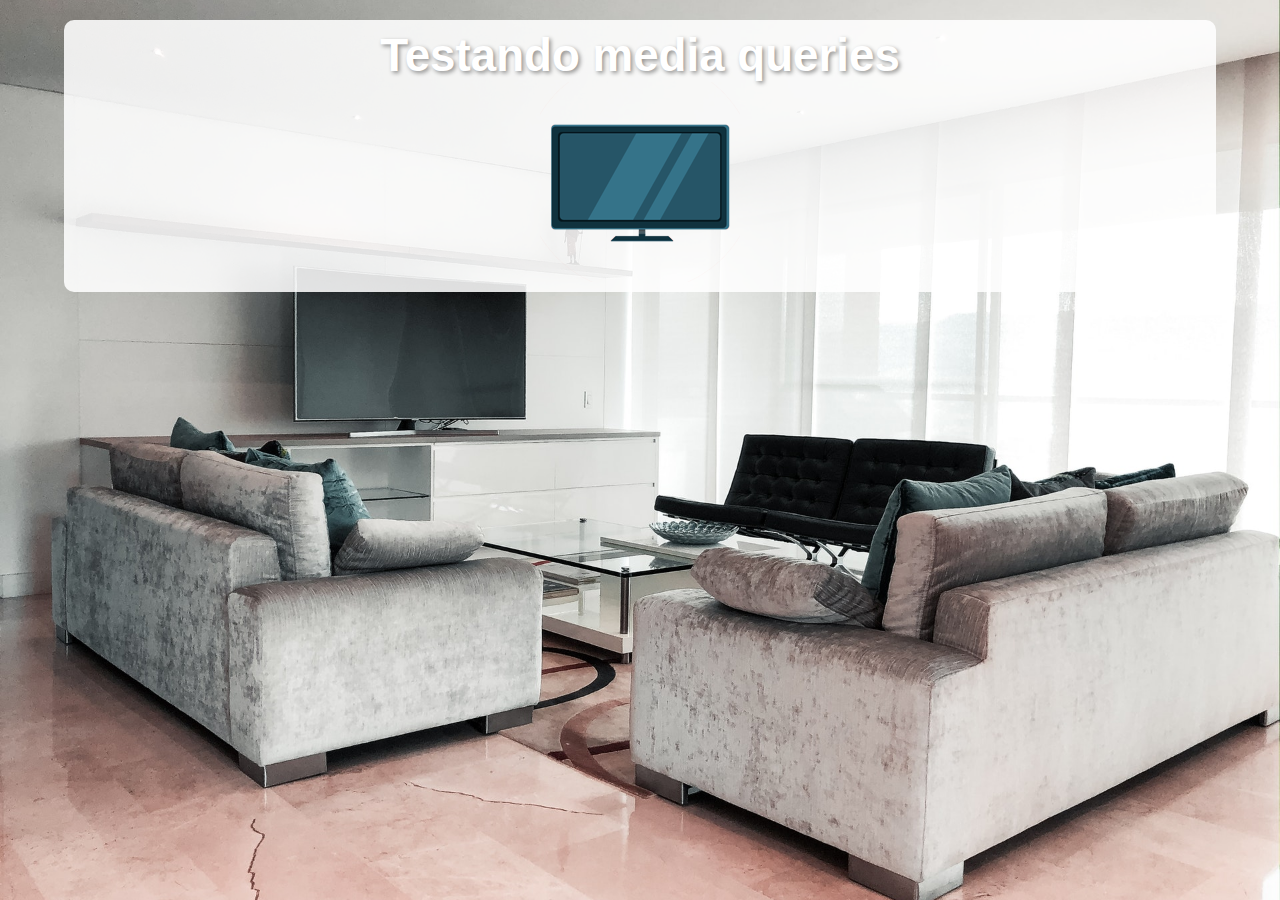
==== index.html @ d7558548 "testes" ====
<!DOCTYPE html>
<html lang="pt-br">
<head>
    <meta charset="UTF-8">
    <meta http-equiv="X-UA-Compatible" content="IE=edge">
    <meta name="viewport" content="width=device-width, initial-scale=1.0">      
    <title>Media Query</title>
    <link rel="stylesheet" href="estilos/style.css" media="all">
    <link rel="stylesheet" href="estilos/media-query.css">
</head>
<body>
    <main>
        <h1>Testando media queries</h1>
        <img id="phone" src="imagens/icon-phone.png" alt="Smartphone">
        <img id="tablet" src="imagens/icon-tablet.png" alt="Tablet">
        <img id="print" src="imagens/icon-print.png" alt="Impressão">
        <img id="pc" src="imagens/icon-pc.png" alt="Computador">
        <img id="tv" src="imagens/icon-tv.png" alt="TV">
    </main>
</body>
</html>
---- estilos/style.css ----
@charset "utf-8";

/* VERSÃO MOBILE FIRTST*/
*{
    margin: 0px;
    padding: 0px;
    font-family: Arial, Helvetica, sans-serif;
    font-size: 1.3em;
    box-sizing: border-box;
}

html{
    
    height: 100vh;
}

body{
    background: black url("../imagens/back-phone.jpg") no-repeat;
    background-size: cover;
    background-position: center center;
}

main{
    background-color: rgba(255, 255, 255, 0.866);
    width: 90vw;
    margin: auto;
    margin-top: 20px;
    border-radius: 10px;
    padding: 10px;
}

h1{
    font-size: 1.3em;
    text-align: center;
    color: white;
    text-shadow: 2px 2px 4px rgba(0, 0, 0, 0.415);
}

img{
    display: block;
    margin: auto;
}

img#phone {display: block;}
img#tablet {display: none;}
img#print{display: none;}
img#pc {display: none;}
img#tv{display: none;}
---- estilos/media-query.css ----
@charset "utf-8";
/*Todas as outras versões*/
/*
pequenas telas
celular  até 600
tablet  700 até 768
desktop 768 até 992px 
grandes telas 992 até 1200px
*/

@media print{ /*IMPRESSÃO*/
    *{
        font-family: 'Courier New', Courier, monospace;
        color: black;
        font-size: 1.3em;
    }
    body{
        background-image: url("../imagens/back-print.jpg"); /*DESNECESSARIO POIS NÃO IMPRIMI BACKGROUND*/
        
    }
    main h1{
        color: black;
        text-shadow: none;
       
    }

    main{
        border: 2px solid black;
        width: 90vw;
    }
    main::after{
        content: "Essa impressão foi feita através do site cursoemvideo.com";
        text-decoration: overline;
    }

    img#phone {display: none;}
    img#tablet {display: none;}
    img#print{display: none;}
    img#pc {display: none;}
    img#tv{display: block;}
}

@media screen and (min-width: 769px) and (max-width: 992px) { /* TABLET */
    body {
        background-image: url("../imagens/back-tablet.jpg");
    }

    img#phone {display: none;}
    img#tablet {display: block;}
    img#print{display: none;}
    img#pc {display: none;}
    img#tv{display: none;}

}

@media screen and (min-width: 992px) and (max-width: 1200px) { /* DESKTOP */
    body{
        background-image: url("../imagens/back-pc.jpg");

    }

    img#phone {display: none;}
    img#tablet {display: none;}
    img#print{display: none;}
    img#pc {display: block;}
    img#tv{display: none;}

}

@media screen and (min-width: 1200px) { /* GRANDES TELAS */
    body{
        background-image: url("../imagens/back-tv.jpg");
    }

    img#phone {display: none;}
    img#tablet {display: none;}
    img#print{display: none;}
    img#pc {display: none;}
    img#tv{display: block;}
}
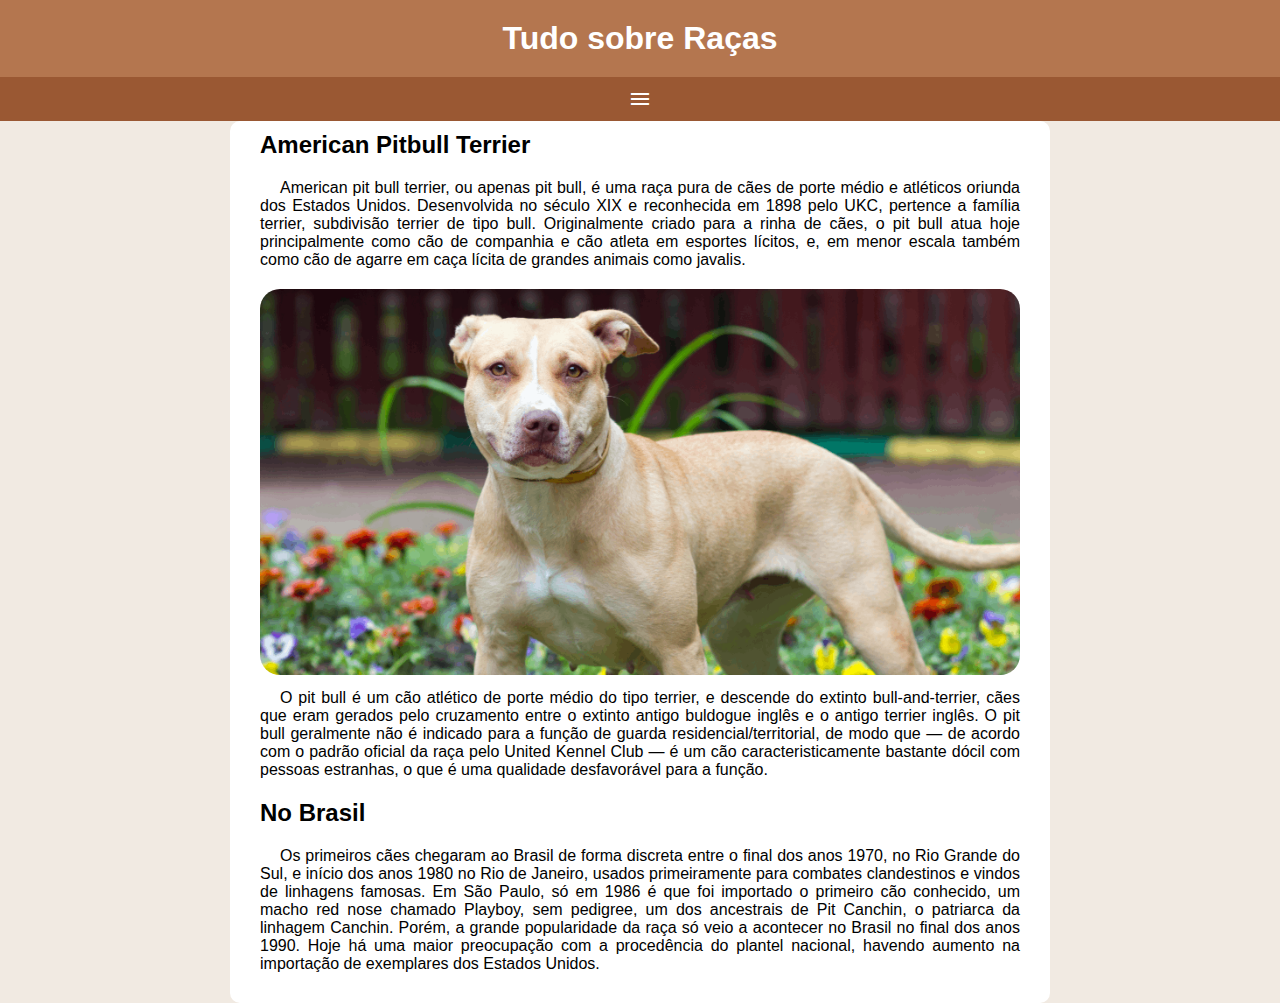
==== commit 8b85cf2b: "teste site pitbull" ====
--- a/index.html
+++ b/index.html
@@ -3,19 +3,56 @@
 <head>
     <meta charset="UTF-8">
     <meta http-equiv="X-UA-Compatible" content="IE=edge">
-    <meta name="viewport" content="width=device-width, initial-scale=1.0">      
+    <meta name="viewport" content="width=device-width, initial-scale=1.0">
     <title>Media Query</title>
-    <link rel="stylesheet" href="estilos/style.css" media="all">
-    <link rel="stylesheet" href="estilos/media-query.css">
+    <link rel="stylesheet" href="https://fonts.googleapis.com/css2?family=Material+Symbols+Outlined:opsz,wght,FILL,GRAD@48,400,0,0"/>
+    <link rel="stylesheet" href="estilos/style.css">
+
+
 </head>
 <body>
+    <header>
+        <h1>Tudo sobre Raças</h1>
+        <span id="burguer" class="material-symbols-outlined" onclick="clickMenu()"> menu</span>
+             <menu id="itens">
+                <ul>
+                    <li ><a href="#">Home</a></li>
+                    <li><a href="#">Novas Raças</a></li>
+                    <li> <a href="#">Curiosidades</a></li>
+                </ul>
+            
+            </menu>
+    </header>
     <main>
-        <h1>Testando media queries</h1>
-        <img id="phone" src="imagens/icon-phone.png" alt="Smartphone">
-        <img id="tablet" src="imagens/icon-tablet.png" alt="Tablet">
-        <img id="print" src="imagens/icon-print.png" alt="Impressão">
-        <img id="pc" src="imagens/icon-pc.png" alt="Computador">
-        <img id="tv" src="imagens/icon-tv.png" alt="TV">
+        <article>
+            <H2>American Pitbull Terrier</H2>
+            <p>American pit bull terrier, ou apenas pit bull, é uma raça pura de cães de porte médio e atléticos oriunda dos Estados Unidos. Desenvolvida no século XIX e reconhecida em 1898 pelo UKC, pertence a família terrier, subdivisão terrier de tipo bull.
+
+            Originalmente criado para a rinha de cães, o pit bull atua hoje principalmente como cão de companhia e cão atleta em esportes lícitos, e, em menor escala também como cão de agarre em caça lícita de grandes animais como javalis.</p>
+
+            <picture>
+                <source media="(max-width: 500px )" srcset="img/pitbull-p.png" id="img-p">
+              <img src="img/pitbull-2.png" alt="" id="img-g">
+            </picture>
+                <p>
+                O pit bull é um cão atlético de porte médio do tipo terrier, e descende do extinto bull-and-terrier, cães que eram gerados pelo cruzamento entre o extinto antigo buldogue inglês e o antigo terrier inglês.
+                O pit bull geralmente não é indicado para a função de guarda residencial/territorial, de modo que — de acordo com o padrão oficial da raça pelo United Kennel Club — é um cão caracteristicamente bastante dócil com pessoas estranhas, o que é uma qualidade desfavorável para a função.
+
+                </p>
+            <H2>No Brasil</H2>
+                <p>Os primeiros cães chegaram ao Brasil de forma discreta entre o final dos anos 1970, no Rio Grande do Sul, e início dos anos 1980 no Rio de Janeiro, usados primeiramente para combates clandestinos e vindos de linhagens famosas. Em São Paulo, só em 1986 é que foi importado o primeiro cão conhecido, um macho red nose chamado Playboy, sem pedigree, um dos ancestrais de Pit Canchin, o patriarca da linhagem Canchin. Porém, a grande popularidade da raça só veio a acontecer no Brasil no final dos anos 1990.
+                Hoje há uma maior preocupação com a procedência do plantel nacional, havendo aumento na importação de exemplares dos Estados Unidos.  
+            </p>
+        </article>
     </main>
+    <script>
+        function clickMenu(){
+            if ( itens.style.display == "block"){
+                itens.style.display = "none"
+            } else{
+                itens.style.display = "block"
+            }
+        }
+    </script>
 </body>
 </html>--- a/estilos/style.css
+++ b/estilos/style.css
@@ -1,48 +1,111 @@
 @charset "utf-8";
 
-/* VERSÃO MOBILE FIRTST*/
+
+
+:root{
+    --cor01: #b4764f;
+    --cor02: #cd966c;
+    --cor03: #9a5833;
+    --cor04: #e6b68b;
+    --corfundo: #f1eae2;
+}
+
 *{
+    font-family: Arial, Helvetica, sans-serif;
     margin: 0px;
     padding: 0px;
-    font-family: Arial, Helvetica, sans-serif;
-    font-size: 1.3em;
-    box-sizing: border-box;
 }
 
-html{
-    
-    height: 100vh;
+body, html {
+    background-color:var(--corfundo);
 }
 
-body{
-    background: black url("../imagens/back-phone.jpg") no-repeat;
-    background-size: cover;
-    background-position: center center;
+header{
+    background-color: var(--cor01);
+    color: white;
+}
+
+header > h1{
+    padding: 20px;
+    text-align: center;
+}
+#burguer{
+    display: block;
+    background-color: var(--cor03);
+    color: white;
+    text-align: center;
+    padding: 10px;
+    cursor: pointer;
+}
+#burguer:hover{
+    background-color: var(--corfundo);
+    color: black;
+}
+
+
+
+menu{
+    display: none;
+    background-color: var(--cor02) ;
+    
+}
+
+menu ul{
+    list-style-type: none;
+}
+
+menu > ul > li > a{
+   display: block;
+   padding: 10px;
+   text-decoration: none;
+   text-align: center;
+   font-weight: bold;
+
+   color: white;
+   border-top: 2px solid ;
+   cursor: pointer;  
+}
+
+menu > ul > li a:hover{
+    background-color: #e6b68b;
 }
 
 main{
-    background-color: rgba(255, 255, 255, 0.866);
-    width: 90vw;
+    min-width: 400px;
+    max-width: 800px;
+
+
+    background-color: white;
     margin: auto;
-    margin-top: 20px;
+    padding: 10px;
     border-radius: 10px;
-    padding: 10px;
+    
+    
 }
 
-h1{
-    font-size: 1.3em;
-    text-align: center;
-    color: white;
-    text-shadow: 2px 2px 4px rgba(0, 0, 0, 0.415);
+main img{
+    width: 100%;
+    margin: auto;
+
+    margin-bottom: 10px;
+
+    border-radius: 20px;
 }
 
-img{
-    display: block;
-    margin: auto;
+article > h2{
+    padding-bottom: 20px;
+    
 }
 
-img#phone {display: block;}
-img#tablet {display: none;}
-img#print{display: none;}
-img#pc {display: none;}
-img#tv{display: none;}+article{
+    margin: 0px 20px 0px 20px ;
+}
+
+article p{
+    text-align: justify;
+    margin-bottom: 20px;
+    text-indent: 20px;
+    
+   
+}
+
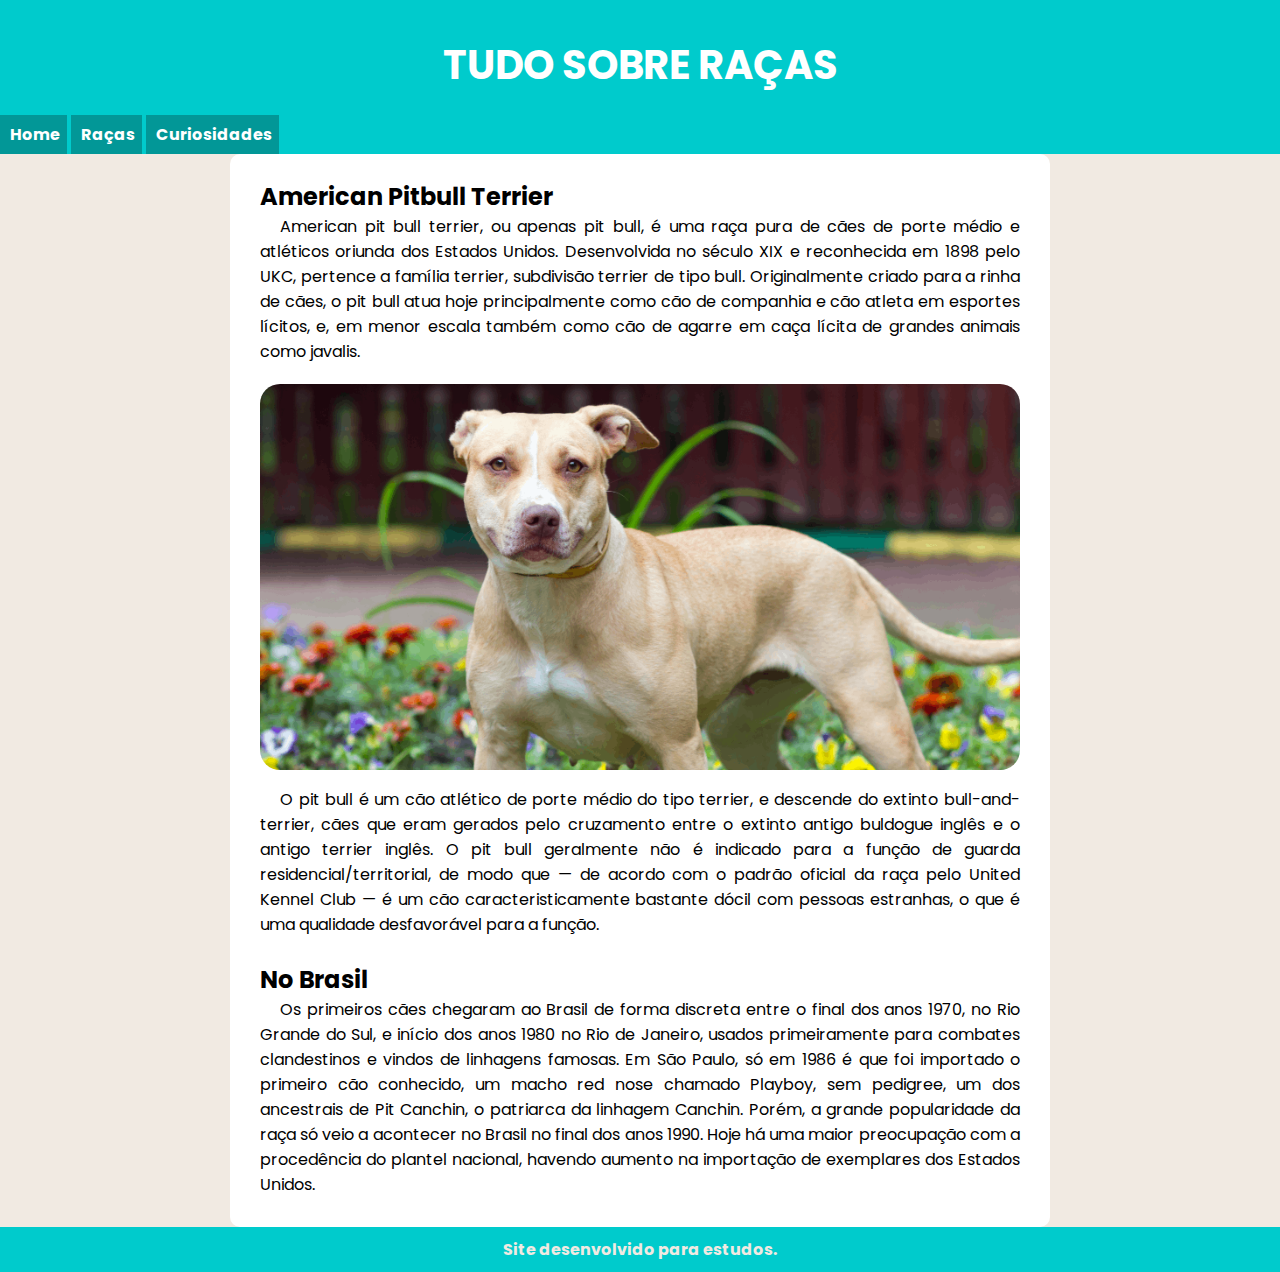
==== commit 81758232: "site final" ====
--- a/index.html
+++ b/index.html
@@ -7,17 +7,18 @@
     <title>Media Query</title>
     <link rel="stylesheet" href="https://fonts.googleapis.com/css2?family=Material+Symbols+Outlined:opsz,wght,FILL,GRAD@48,400,0,0"/>
     <link rel="stylesheet" href="estilos/style.css">
+    <link rel="stylesheet" href="estilos/media-query.css">
 
 
 </head>
-<body>
+<body onresize="mudouTamanho">
     <header>
-        <h1>Tudo sobre Raças</h1>
+        <h1>TUDO SOBRE RAÇAS</h1>
         <span id="burguer" class="material-symbols-outlined" onclick="clickMenu()"> menu</span>
              <menu id="itens">
                 <ul>
                     <li ><a href="#">Home</a></li>
-                    <li><a href="#">Novas Raças</a></li>
+                    <li><a href="#">Raças</a></li>
                     <li> <a href="#">Curiosidades</a></li>
                 </ul>
             
@@ -45,7 +46,18 @@
             </p>
         </article>
     </main>
+    <footer>
+        <p>Site desenvolvido para estudos.</p>
+    </footer>
     <script>
+        function mudouTamanho(){
+            if (window.innerWidth >= 768) {
+                itens.style.display == "block"
+            } else{
+                itens.style.display == "none"
+            }
+        }
+
         function clickMenu(){
             if ( itens.style.display == "block"){
                 itens.style.display = "none"
@@ -54,5 +66,6 @@
             }
         }
     </script>
+
 </body>
 </html>--- a/estilos/style.css
+++ b/estilos/style.css
@@ -1,76 +1,102 @@
 @charset "utf-8";
 
 
+@import url('https://fonts.googleapis.com/css2?family=Poppins:wght@200;300;400;500;600;700&display=swap');
 
-:root{
+
+:root {
     --cor01: #b4764f;
     --cor02: #cd966c;
     --cor03: #9a5833;
     --cor04: #e6b68b;
     --corfundo: #f1eae2;
+
+    --fontbody: font-family: 'Poppins', sans-serif;
+
+    --corheader: #00cbcc;
+    --cormenu: #029797;
+    --corlista: #40b5b59e;
+    --cordest: #8ff4f4;
 }
 
-*{
-    font-family: Arial, Helvetica, sans-serif;
+* {
+    font-family: 'Poppins', sans-serif;
     margin: 0px;
     padding: 0px;
 }
 
-body, html {
-    background-color:var(--corfundo);
+body,
+html {
+    background-color: var(--corfundo);
+    font-family: 'Poppins', sans-serif;
 }
 
-header{
-    background-color: var(--cor01);
+header {
+    /*background-color: var(--cor01);*/
+    background-color: var(--corheader);
     color: white;
+    padding-top: 15px;
 }
 
-header > h1{
+header>h1 {
     padding: 20px;
     text-align: center;
+    font-size: 2.5em;
+
 }
-#burguer{
+
+#burguer {
     display: block;
-    background-color: var(--cor03);
+
     color: white;
     text-align: center;
     padding: 10px;
     cursor: pointer;
+
+    /*background-color: var(--cor02);*/
+    background-color: var(--cormenu);
 }
-#burguer:hover{
-    background-color: var(--corfundo);
+
+#burguer:hover {
+    background-color: var(--cordest);
     color: black;
 }
 
 
 
-menu{
+menu {
     display: none;
-    background-color: var(--cor02) ;
-    
+
+
 }
 
-menu ul{
+menu ul {
     list-style-type: none;
 }
 
-menu > ul > li > a{
-   display: block;
-   padding: 10px;
-   text-decoration: none;
-   text-align: center;
-   font-weight: bold;
+menu>ul>li>a {
+    display: block;
+    padding: 7px 7px 7px 10px;
+    text-decoration: none;
+    text-align: center;
+    font-weight: bold;
 
-   color: white;
-   border-top: 2px solid ;
-   cursor: pointer;  
+    color: white;
+
+    cursor: pointer;
+    background-color: var(--cormenu);
+
+
+
+
+
 }
 
-menu > ul > li a:hover{
-    background-color: #e6b68b;
+menu>ul>li a:hover {
+    background-color: var(--cordest);
 }
 
-main{
+main {
     min-width: 400px;
     max-width: 800px;
 
@@ -79,11 +105,11 @@
     margin: auto;
     padding: 10px;
     border-radius: 10px;
-    
-    
+
+
 }
 
-main img{
+main img {
     width: 100%;
     margin: auto;
 
@@ -92,20 +118,28 @@
     border-radius: 20px;
 }
 
-article > h2{
-    padding-bottom: 20px;
-    
+article>h2 {
+    padding-top: 5px;
+    margin-top: 10px;
+
 }
 
-article{
-    margin: 0px 20px 0px 20px ;
+article {
+    margin: 0px 20px 0px 20px;
 }
 
-article p{
+article p {
     text-align: justify;
     margin-bottom: 20px;
     text-indent: 20px;
-    
-   
+
+
 }
 
+footer {
+    background-color: var(--corheader);
+    text-align: center;
+    color: #f1eae2;
+    padding: 10px;
+    font-weight: bold;
+}--- a/estilos/media-query.css
+++ b/estilos/media-query.css
@@ -0,0 +1,21 @@
+@charset "utf-8";
+
+@media screen and (min-width:768px){
+    #burguer{
+        display: none;
+       
+    }
+    menu{
+        display: block;
+       
+     
+        
+        
+    }
+    menu > ul > li{
+        display: inline-block;
+        
+      
+    }
+}
+
